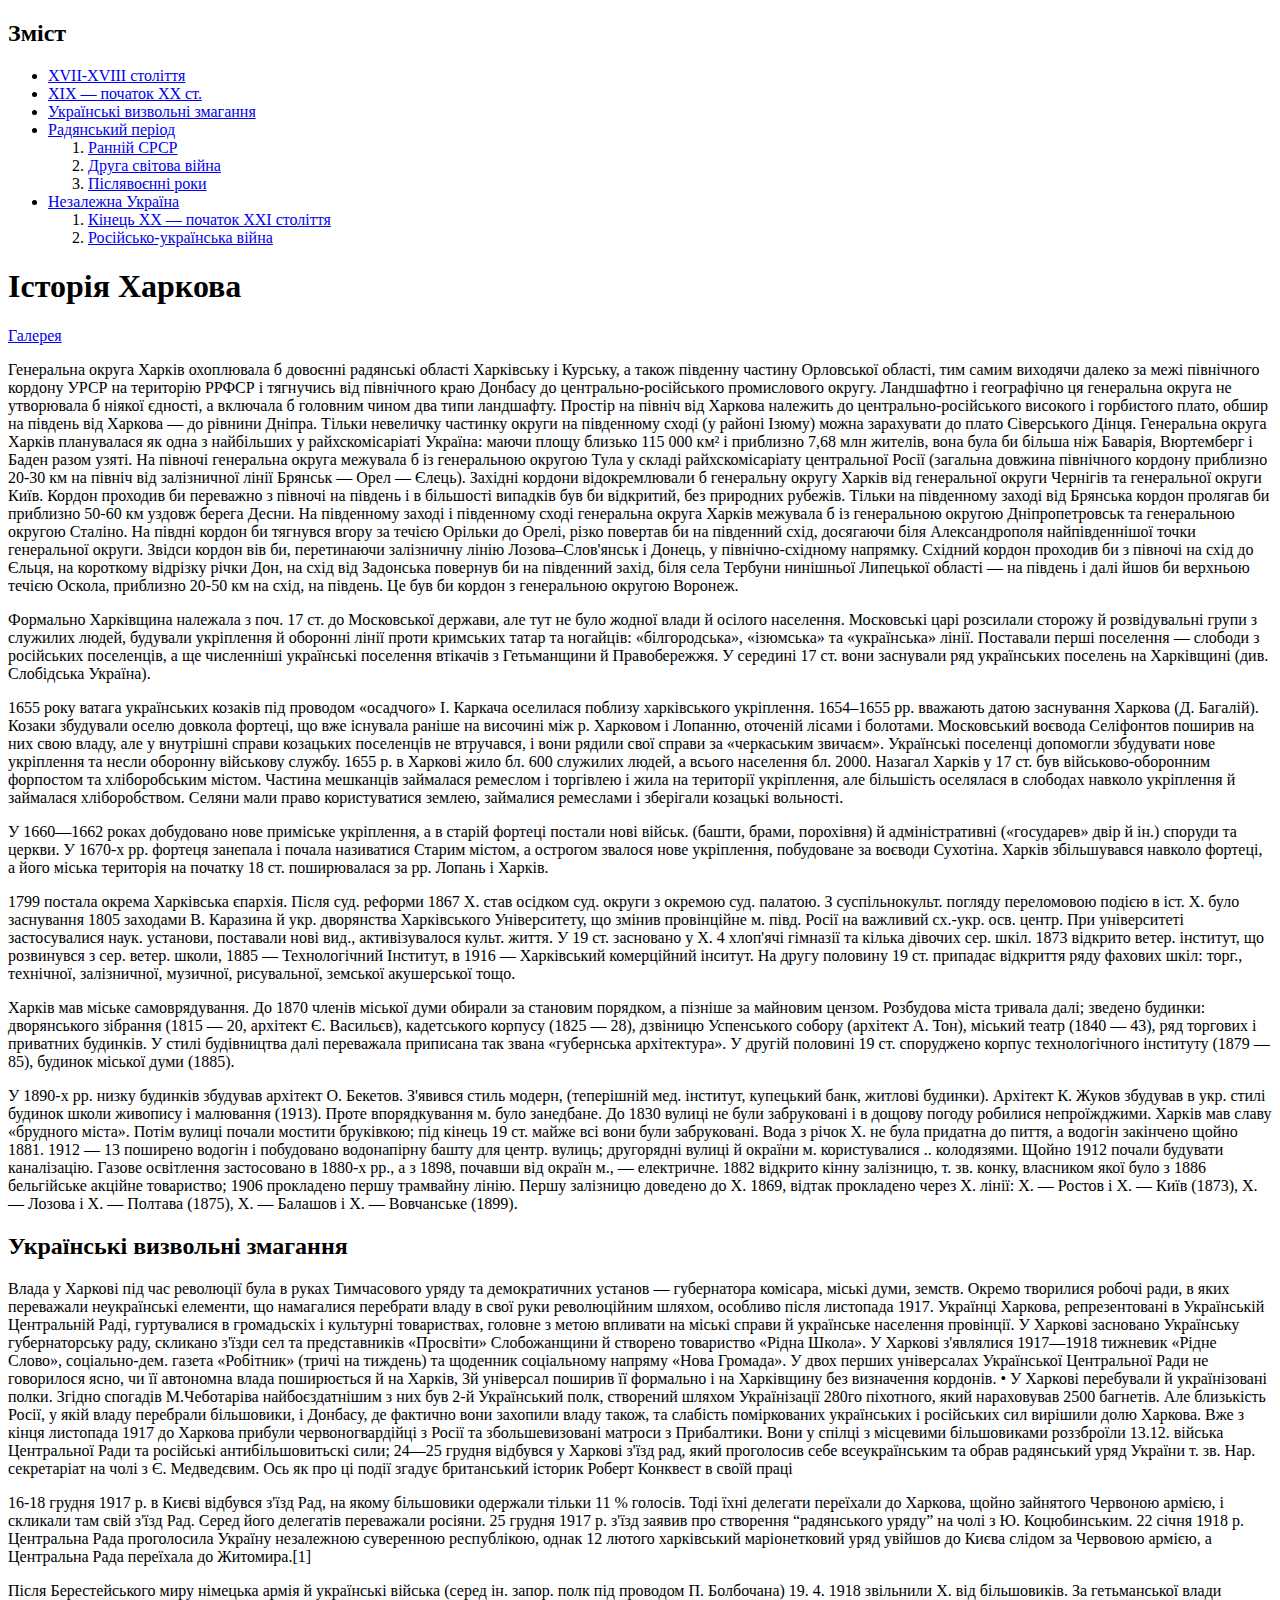
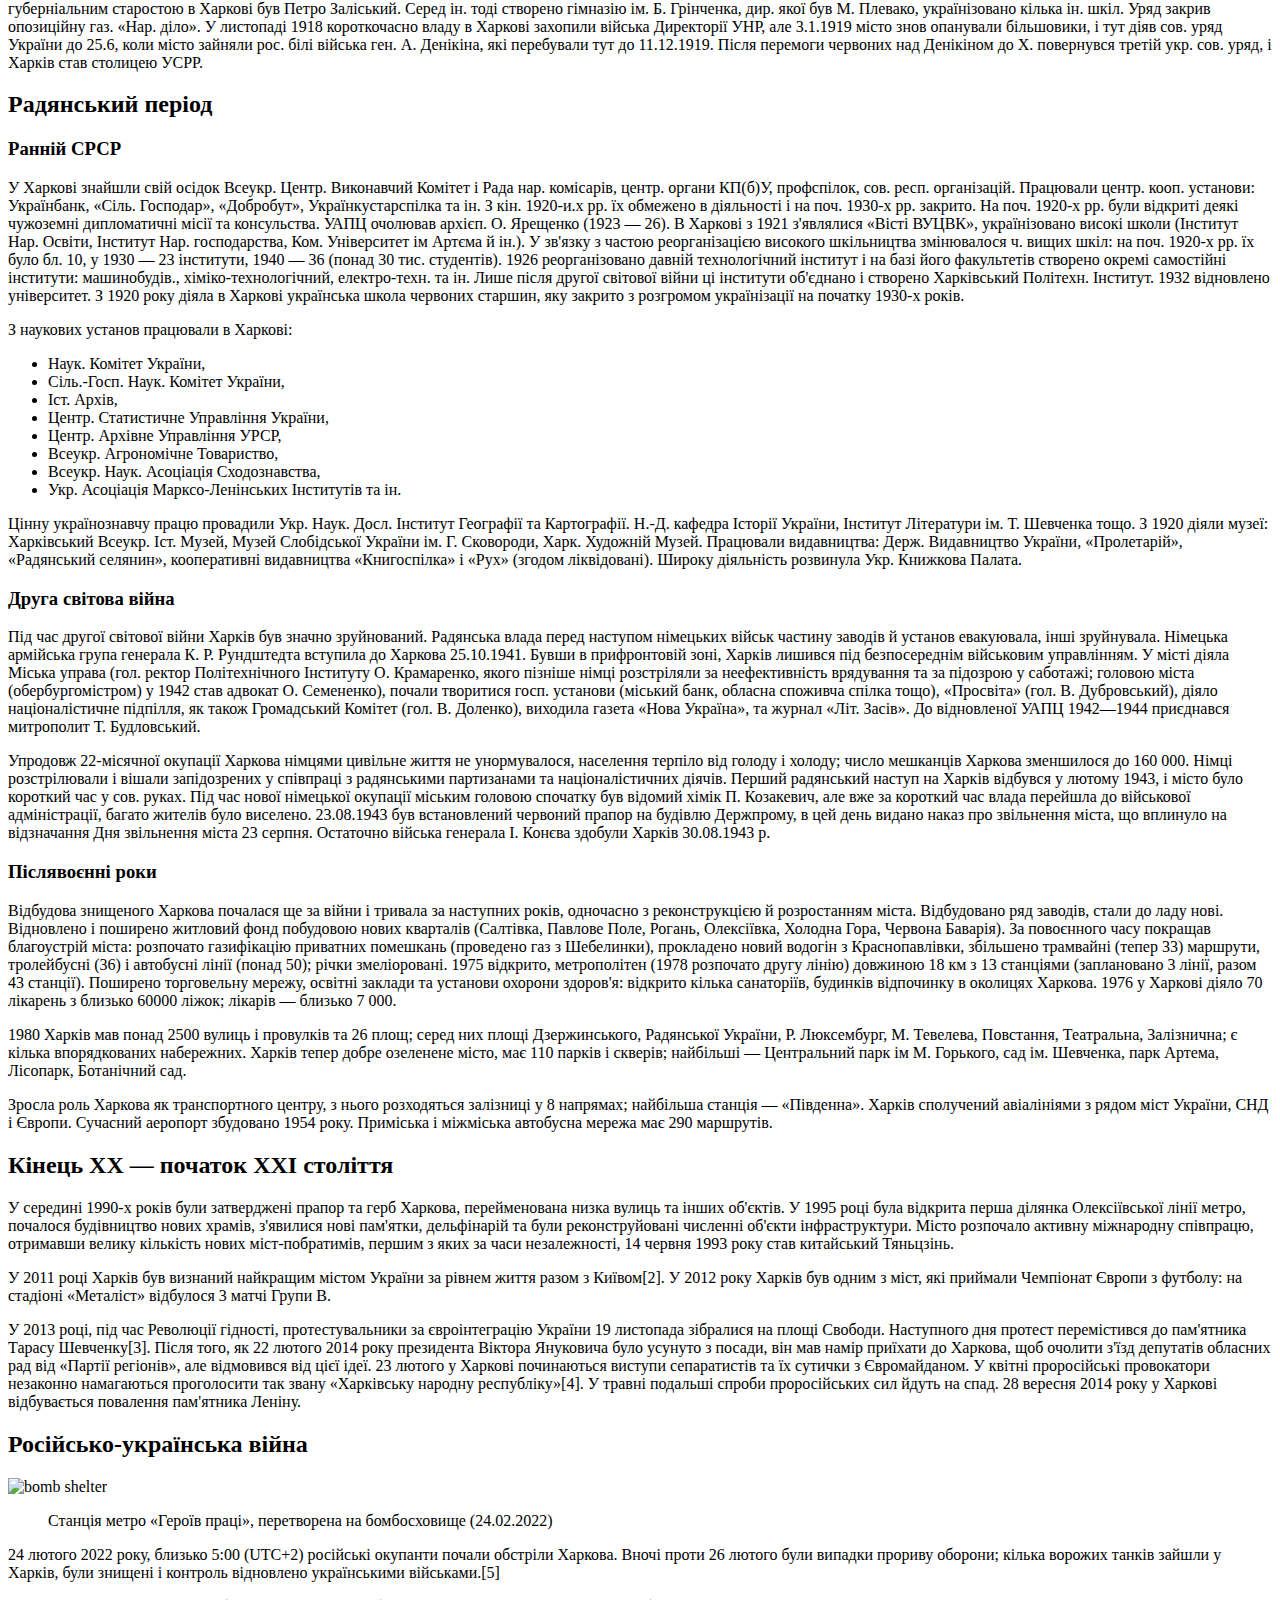
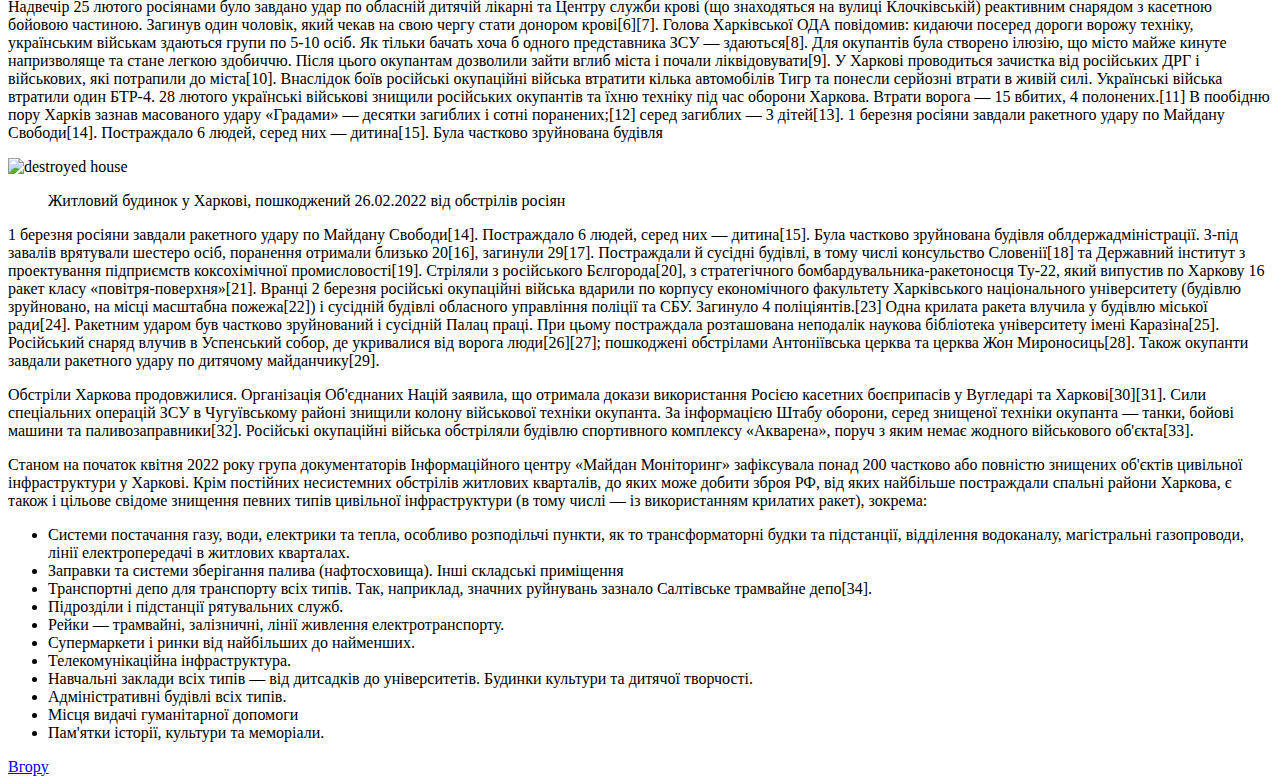
==== lesson_2/index.html @ e735620c "Add files via upload" ====
<!DOCTYPE html>
<html lang="uk">
<head>
	<meta charset="UTF-8">
	<meta name="viewport" content="width=device-width, initial-scale=1.0">
	<title>Lesson 2</title>
</head>
<body>
	<header class="header">
		<h2 id="content">Зміст</h2>
		<ul class="list">
			<li class="item">
				<a href="#idcentury">XVII-XVIII століття</a>
			</li>
			<li class="item">
				<a href="#idstart">XIX — початок XX ст.</a>
			</li>
			<li class="item">
				<a href="#idcompetition">Українські визвольні змагання</a>
			</li>
			<li class="item">
				<a href="#idperiod">Радянський період</a>
				<ol class="list">
					<li class="item">
						<a href="#early">Ранній СРСР</a>
					</li>
					<li class="item">
						<a href="#idwar">Друга світова війна</a>
					</li>
					<li class="item">
						<a href="#idyears">Післявоєнні роки</a>
					</li>
				</ol>
			</li>
			<li class="item">
				<a href="#idindependence">Незалежна Україна</a>
				<ol class="list">
					<li class="item">
						<a href="#iddevelopment">Кінець ХХ — початок ХХІ століття</a>
					</li>
					<li class="item">
						<a href="#iddefense">Російсько-українська війна</a>
					</li>
				</ol>
			</li>
		</ul>
	</header>
	<main class="page">
		<h1 class="title">Історія Харкова</h1>
		<a target="_blank" href="gallery.html">Галерея</a>
		<p>
			Генеральна округа Харків охоплювала б довоєнні радянські області Харківську і Курську, а також південну частину Орловської області, тим самим виходячи далеко за межі північного кордону УРСР на територію РРФСР і тягнучись від північного краю Донбасу до центрально-російського промислового округу. Ландшафтно і географічно ця генеральна округа не утворювала б ніякої єдності, а включала б головним чином два типи ландшафту. Простір на північ від Харкова належить до центрально-російського високого і горбистого плато, обшир на південь від Харкова — до рівнини Дніпра. Тільки невеличку частинку округи на південному сході (у районі Ізюму) можна зарахувати до плато Сіверського Дінця. Генеральна округа Харків планувалася як одна з найбільших у райхскомісаріаті Україна: маючи площу близько 115 000 км² і приблизно 7,68 млн жителів, вона була би більша ніж Баварія, Вюртемберг і Баден разом узяті. На півночі генеральна округа межувала б із генеральною округою Тула у складі райхскомісаріату центральної Росії (загальна довжина північного кордону приблизно 20-30 км на північ від залізничної лінії Брянськ — Орел — Єлець). Західні кордони відокремлювали б генеральну округу Харків від генеральної округи Чернігів та генеральної округи Київ. Кордон проходив би переважно з півночі на південь і в більшості випадків був би відкритий, без природних рубежів. Тільки на південному заході від Брянська кордон пролягав би приблизно 50-60 км уздовж берега Десни. На південному заході і південному сході генеральна округа Харків межувала б із генеральною округою Дніпропетровськ та генеральною округою Сталіно. На півдні кордон би тягнувся вгору за течією Орільки до Орелі, різко повертав би на південний схід, досягаючи біля Александрополя найпівденнішої точки генеральної округи. Звідси кордон вів би, перетинаючи залізничну лінію Лозова–Слов'янськ і Донець, у північно-східному напрямку. Східний кордон проходив би з півночі на схід до Єльця, на короткому відрізку річки Дон, на схід від Задонська повернув би на південний захід, біля села Тербуни нинішньої Липецької області — на південь і далі йшов би верхньою течією Оскола, приблизно 20-50 км на схід, на південь. Це був би кордон з генеральною округою Воронеж.
			
		</p>
		<div id="idcentury" class="century">
			<p class="text">
				Формально Харківщина належала з поч. 17 ст. до Московської держави, але тут не було жодної влади й осілого населення. Московські царі розсилали сторожу й розвідувальні групи з служилих людей, будували укріплення й оборонні лінії проти кримських татар та ногайців: «білгородська», «ізюмська» та «українська» лінії. Поставали перші поселення — слободи з російських поселенців, а ще численніші українські поселення втікачів з Гетьманщини й Правобережжя. У середині 17 ст. вони заснували ряд українських поселень на Харківщині (див. Слобідська Україна).
			</p>
			<p class="text">
				1655 року ватага українських козаків під проводом «осадчого» І. Каркача оселилася поблизу харківського укріплення. 1654–1655 pp. вважають датою заснування Харкова (Д. Багалій). Козаки збудували оселю довкола фортеці, що вже існувала раніше на височині між р. Харковом і Лопанню, оточеній лісами і болотами. Московський воєвода Селіфонтов поширив на них свою владу, але у внутрішні справи козацьких поселенців не втручався, і вони рядили свої справи за «черкаським звичаєм». Українські поселенці допомогли збудувати нове укріплення та несли оборонну військову службу. 1655 р. в Харкові жило бл. 600 служилих людей, а всього населення бл. 2000. Назагал Харків у 17 ст. був військово-оборонним форпостом та хліборобським містом. Частина мешканців займалася ремеслом і торгівлею і жила на території укріплення, але більшість оселялася в слободах навколо укріплення й займалася хліборобством. Селяни мали право користуватися землею, займалися ремеслами і зберігали козацькі вольності.
			</p>
			<p class="text">
				У 1660—1662 роках добудовано нове приміське укріплення, а в старій фортеці постали нові військ. (башти, брами, порохівня) й адміністративні («государев» двір й ін.) споруди та церкви. У 1670-х pp. фортеця занепала і почала називатися Старим містом, а острогом звалося нове укріплення, побудоване за воєводи Сухотіна. Харків збільшувався навколо фортеці, а його міська територія на початку 18 ст. поширювалася за pp. Лопань і Харків.
			</p>
		</div>
		<div id="idstart" class="start">
			<p class="text">
				1799 постала окрема Харківська єпархія. Після суд. реформи 1867 X. став осідком суд. округи з окремою суд. палатою. З суспільнокульт. погляду переломовою подією в іст. X. було заснування 1805 заходами В. Каразина й укр. дворянства Харківського Університету, що змінив провінційне м. півд. Росії на важливий сх.-укр. осв. центр. При університеті застосувалися наук. установи, поставали нові вид., активізувалося культ. життя. У 19 ст. засновано у X. 4 хлоп'ячі гімназії та кілька дівочих сер. шкіл. 1873 відкрито ветер. інститут, що розвинувся з сер. ветер. школи, 1885 — Технологічний Інститут, в 1916 — Харківський комерційний інситут. На другу половину 19 ст. припадає відкриття ряду фахових шкіл: торг., технічної, залізничної, музичної, рисувальної, земської акушерської тощо.
			</p>
			<p class="text">
				Харків мав міське самоврядування. До 1870 членів міської думи обирали за становим порядком, а пізніше за майновим цензом. Розбудова міста тривала далі; зведено будинки: дворянського зібрання (1815 — 20, архітект Є. Васильєв), кадетського корпусу (1825 — 28), дзвіницю Успенського собору (архітект А. Тон), міський театр (1840 — 43), ряд торгових і приватних будинків. У стилі будівництва далі переважала приписана так звана «губернська архітектура». У другій половині 19 ст. споруджено корпус технологічного інституту (1879 — 85), будинок міської думи (1885).
			</p>
			<p class="text">
				У 1890-х pp. низку будинків збудував архітект О. Бекетов. З'явився стиль модерн, (теперішній мед. інститут, купецький банк, житлові будинки). Архітект К. Жуков збудував в укр. стилі будинок школи живопису і малювання (1913). Проте впорядкування м. було занедбане. До 1830 вулиці не були забруковані і в дощову погоду робилися непроїжджими. Харків мав славу «брудного міста». Потім вулиці почали мостити бруківкою; під кінець 19 ст. майже всі вони були забруковані. Вода з річок X. не була придатна до пиття, а водогін закінчено щойно 1881. 1912 — 13 поширено водогін і побудовано водонапірну башту для центр. вулиць; другорядні вулиці й окраїни м. користувалися .. колодязями. Щойно 1912 почали будувати каналізацію. Газове освітлення застосовано в 1880-х pp., а з 1898, почавши від окраїн м., — електричне. 1882 відкрито кінну залізницю, т. зв. конку, власником якої було з 1886 бельгійське акційне товариство; 1906 прокладено першу трамвайну лінію. Першу залізницю доведено до X. 1869, відтак прокладено через X. лінії: X. — Ростов і X. — Київ (1873), X. — Лозова і X. — Полтава (1875), X. — Балашов і X. — Вовчанське (1899).
			</p>
		</div>
		<div id="idcompetition" class="competition">
			<h2 class="sub-title">
				Українські визвольні змагання
			</h2>
			<p class="text">
				Влада у Харкові під час революції була в руках Тимчасового уряду та демократичних установ — губернатора комісара, міські думи, земств. Окремо творилися робочі ради, в яких переважали неукраїнські елементи, що намагалися перебрати владу в свої руки революційним шляхом, особливо після листопада 1917. Українці Харкова, репрезентовані в Українській Центральній Раді, гуртувалися в громадьскіх і культурні товариствах, головне з метою впливати на міські справи й українське населення провінції. У Харкові засновано Українську губернаторську раду, скликано з'їзди сел та представників «Просвіти» Слобожанщини й створено товариство «Рідна Школа». У Харкові з'являлися 1917—1918 тижневик «Рідне Слово», соціально-дем. газета «Робітник» (тричі на тиждень) та щоденник соціальному напряму «Нова Громада». У двох перших універсалах Української Центральної Ради не говорилося ясно, чи її автономна влада поширюється й на Харків, 3й універсал поширив її формально і на Харківщину без визначення кордонів. • У Харкові перебували й українізовані полки. Згідно спогадів М.Чеботаріва найбоєздатнішим з них був 2-й Український полк, створений шляхом Українізації 280го піхотного, який нараховував 2500 багнетів. Але близькість Росії, у якій владу перебрали більшовики, і Донбасу, де фактично вони захопили владу також, та слабість поміркованих українських і російських сил вирішили долю Харкова. Вже з кінця листопада 1917 до Харкова прибули червоногвардійці з Росії та збольшевизовані матроси з Прибалтики. Вони у спілці з місцевими більшовиками роззброїли 13.12. війська Центральної Ради та російські антибільшовитьскі сили; 24—25 грудня відбувся у Харкові з'їзд рад, який проголосив себе всеукраїнським та обрав радянський уряд України т. зв. Нар. секретаріат на чолі з Є. Медведєвим. Ось як про ці події згадує британський історик Роберт Конквест в своїй праці
			</p>
			<p class="text">
				16-18 грудня 1917 p. в Києві відбувся з'їзд Рад, на якому більшовики одержали тільки 11 % голосів. Тоді їхні делегати переїхали до Харкова, щойно зайнятого Червоною армією, і скликали там свій з'їзд Рад. Серед його делегатів переважали росіяни. 25 грудня 1917 p. з'їзд заявив про створення “радянського уряду” на чолі з Ю. Коцюбинським. 22 січня 1918 p. Центральна Рада проголосила Україну незалежною суверенною республікою, однак 12 лютого харківський маріонетковий уряд увійшов до Києва слідом за Червовою армією, а Центральна Рада переїхала до Житомира.[1]
			</p>
			<p class="text">
				Після Берестейського миру німецька армія й українські війська (серед ін. запор. полк під проводом П. Болбочана) 19. 4. 1918 звільнили X. від більшовиків. За гетьманської влади губерніальним старостою в Харкові був Петро Заліський. Серед ін. тоді створено гімназію ім. Б. Грінченка, дир. якої був М. Плевако, українізовано кілька ін. шкіл. Уряд закрив опозиційну газ. «Нар. діло». У листопаді 1918 короткочасно владу в Харкові захопили війська Директорії УНР, але 3.1.1919 місто знов опанували більшовики, і тут діяв сов. уряд України до 25.6, коли місто зайняли рос. білі війська ген. А. Денікіна, які перебували тут до 11.12.1919. Після перемоги червоних над Денікіном до X. повернувся третій укр. сов. уряд, і Харків став столицею УСРР.
			</p>
		</div>
		<div id="idperiod" class="period">
			<h2 class="sub-title">
				Радянський період
			</h2>
			<h3 id="early">Ранній СРСР</h3>
			<p class="text">
				У Харкові знайшли свій осідок Всеукр. Центр. Виконавчий Комітет і Рада нар. комісарів, центр. органи КП(б)У, профспілок, сов. респ. організацій. Працювали центр. кооп. установи: Українбанк, «Сіль. Господар», «Добробут», Українкустарспілка та ін. З кін. 1920-и.х pp. їх обмежено в діяльності і на поч. 1930-х pp. закрито. На поч. 1920-х pp. були відкриті деякі чужоземні дипломатичні місії та консульства. УАПЦ очолював архієп. О. Ярещенко (1923 — 26). В Харкові з 1921 з'являлися «Вісті ВУЦВК», українізовано високі школи (Інститут Нар. Освіти, Інститут Нар. господарства, Ком. Університет ім Артєма й ін.). У зв'язку з частою реорганізацією високого шкільництва змінювалося ч. вищих шкіл: на поч. 1920-х pp. їх було бл. 10, у 1930 — 23 інститути, 1940 — 36 (понад 30 тис. студентів). 1926 реорганізовано давній технологічний інститут і на базі його факультетів створено окремі самостійні інститути: машинобудів., хіміко-технологічний, електро-техн. та ін. Лише після другої світової війни ці інститути об'єднано і створено Харківський Політехн. Інститут. 1932 відновлено університет. З 1920 року діяла в Харкові українська школа червоних старшин, яку закрито з розгромом українізації на початку 1930-х років.
			</p>
			<p class="text">
				З наукових установ працювали в Харкові:
			</p>
			<ul class="list">
				<li>Наук. Комітет України,</li>
				<li>Сіль.-Госп. Наук. Комітет України,</li>
				<li>Іст. Архів,</li>
				<li>Центр. Статистичне Управління України,</li>
				<li>Центр. Архівне Управління УРСР,</li>
				<li>Всеукр. Агрономічне Товариство,</li>
				<li>Всеукр. Наук. Асоціація Сходознавства,</li>
				<li>Укр. Асоціація Марксо-Ленінських Інститутів та ін.</li>
			</ul>
			<p class="text">
				Цінну українознавчу працю провадили Укр. Наук. Досл. Інститут Географії та Картографії. Н.-Д. кафедра Історії України, Інститут Літератури ім. Т. Шевченка тощо. З 1920 діяли музеї: Харківський Всеукр. Іст. Музей, Музей Слобідської України ім. Г. Сковороди, Харк. Художній Музей. Працювали видавництва: Держ. Видавництво України, «Пролетарій», «Радянський селянин», кооперативні видавництва «Книгоспілка» і «Рух» (згодом ліквідовані). Широку діяльність розвинула Укр. Книжкова Палата.
			</p>
			<div id="idwar" class="war">
				<h3>Друга світова війна</h3>
				<p class="text">
					Під час другої світової війни Харків був значно зруйнований. Радянська влада перед наступом німецьких військ частину заводів й установ евакуювала, інші зруйнувала. Німецька армійська група генерала К. Р. Рундштедта вступила до Харкова 25.10.1941. Бувши в прифронтовій зоні, Харків лишився під безпосереднім військовим управлінням. У місті діяла Міська управа (гол. ректор Політехнічного Інституту О. Крамаренко, якого пізніше німці розстріляли за неефективність врядування та за підозрою у саботажі; головою міста (обербургомістром) у 1942 став адвокат О. Семененко), почали творитися госп. установи (міський банк, обласна споживча спілка тощо), «Просвіта» (гол. В. Дубровський), діяло націоналістичне підпілля, як також Громадський Комітет (гол. В. Доленко), виходила газета «Нова Україна», та журнал «Літ. Засів». До відновленої УАПЦ 1942—1944 приєднався митрополит Т. Будловський.
				</p>
				<p class="text">
					Упродовж 22-місячної окупації Харкова німцями цивільне життя не унормувалося, населення терпіло від голоду і холоду; число мешканців Харкова зменшилося до 160 000. Німці розстрілювали і вішали запідозрених у співпраці з радянськими партизанами та націоналістичних діячів. Перший радянський наступ на Харків відбувся у лютому 1943, і місто було короткий час у сов. руках. Під час нової німецької окупації міським головою спочатку був відомий хімік П. Козакевич, але вже за короткий час влада перейшла до військової адміністрації, багато жителів було виселено. 23.08.1943 був встановлений червоний прапор на будівлю Держпрому, в цей день видано наказ про звільнення міста, що вплинуло на відзначання Дня звільнення міста 23 серпня. Остаточно війська генерала І. Конєва здобули Харків 30.08.1943 р.
				</p>
			</div>
			<div id="idyears" class="years">
				<h3>Післявоєнні роки</h3>
				<p class="text">
					Відбудова знищеного Харкова почалася ще за війни і тривала за наступних років, одночасно з реконструкцією й розростанням міста. Відбудовано ряд заводів, стали до ладу нові. Відновлено і поширено житловий фонд побудовою нових кварталів (Салтівка, Павлове Поле, Рогань, Олексіївка, Холодна Гора, Червона Баварія). За повоєнного часу покращав благоустрій міста: розпочато газифікацію приватних помешкань (проведено газ з Шебелинки), прокладено новий водогін з Краснопавлівки, збільшено трамвайні (тепер 33) маршрути, тролейбусні (36) і автобусні лінії (понад 50); річки змеліоровані. 1975 відкрито, метрополітен (1978 розпочато другу лінію) довжиною 18 км з 13 станціями (заплановано 3 лінії, разом 43 станції). Поширено торговельну мережу, освітні заклади та установи охорони здоров'я: відкрито кілька санаторіїв, будинків відпочинку в околицях Харкова. 1976 у Харкові діяло 70 лікарень з близько 60000 ліжок; лікарів — близько 7 000.
				</p>
				<p class="text">
					1980 Харків мав понад 2500 вулиць і провулків та 26 площ; серед них площі Дзержинського, Радянської України, Р. Люксембург, М. Тевелева, Повстання, Театральна, Залізнична; є кілька впорядкованих набережних. Харків тепер добре озеленене місто, має 110 парків і скверів; найбільші — Центральний парк ім М. Горького, сад ім. Шевченка, парк Артема, Лісопарк, Ботанічний сад.
				</p>
				<p class="text">
					Зросла роль Харкова як транспортного центру, з нього розходяться залізниці у 8 напрямах; найбільша станція — «Південна». Харків сполучений авіалініями з рядом міст України, СНД і Європи. Сучасний аеропорт збудовано 1954 року. Приміська і міжміська автобусна мережа має 290 маршрутів.
				</p>
			</div>
			<div id="idindependence" class="independence">
				<div class="development">
					<h2 id="iddevelopment" class="sub-title">Кінець ХХ — початок ХХІ століття</h2>
					<p class="text">
						У середині 1990-х років були затверджені прапор та герб Харкова, перейменована низка вулиць та інших об'єктів. У 1995 році була відкрита перша ділянка Олексіївської лінії метро, почалося будівництво нових храмів, з'явилися нові пам'ятки, дельфінарій та були реконструйовані численні об'єкти інфраструктури. Місто розпочало активну міжнародну співпрацю, отримавши велику кількість нових міст-побратимів, першим з яких за часи незалежності, 14 червня 1993 року став китайський Тяньцзінь.
					</p>
					<p class="text">
						У 2011 році Харків був визнаний найкращим містом України за рівнем життя разом з Київом[2]. У 2012 року Харків був одним з міст, які приймали Чемпіонат Європи з футболу: на стадіоні «Металіст» відбулося 3 матчі Групи В.
					</p>
					<p class="text">
						У 2013 році, під час Революції гідності, протестувальники за євроінтеграцію України 19 листопада зібралися на площі Свободи. Наступного дня протест перемістився до пам'ятника Тарасу Шевченку[3]. Після того, як 22 лютого 2014 року президента Віктора Януковича було усунуто з посади, він мав намір приїхати до Харкова, щоб очолити з'їзд депутатів обласних рад від «Партії регіонів», але відмовився від цієї ідеї. 23 лютого у Харкові починаються виступи сепаратистів та їх сутички з Євромайданом. У квітні проросійські провокатори незаконно намагаються проголосити так звану «Харківську народну республіку»[4]. У травні подальші спроби проросійських сил йдуть на спад. 28 вересня 2014 року у Харкові відбувається повалення пам'ятника Леніну.
					</p>
				</div>
				<div id="iddefense" class="defense">
					<h2 class="sub-title">Російсько-українська війна</h2>
					<img src="img/image-2.jpg" alt="bomb shelter">
					<figure>Станція метро «Героїв праці», перетворена на бомбосховище (24.02.2022)</figure>
					<p>
						24 лютого 2022 року, близько 5:00 (UTC+2) російські окупанти почали обстріли Харкова. Вночі проти 26 лютого були випадки прориву оборони; кілька ворожих танків зайшли у Харків, були знищені і контроль відновлено українськими військами.[5]
					</p>
					<p>
						Надвечір 25 лютого росіянами було завдано удар по обласній дитячій лікарні та Центру служби крові (що знаходяться на вулиці Клочківській) реактивним снарядом з касетною бойовою частиною. Загинув один чоловік, який чекав на свою чергу стати донором крові[6][7]. Голова Харківської ОДА повідомив: кидаючи посеред дороги ворожу техніку, українським військам здаються групи по 5-10 осіб. Як тільки бачать хоча б одного представника ЗСУ — здаються[8]. Для окупантів була створено ілюзію, що місто майже кинуте напризволяще та стане легкою здобиччю. Після цього окупантам дозволили зайти вглиб міста і почали ліквідовувати[9]. У Харкові проводиться зачистка від російських ДРГ і військових, які потрапили до міста[10]. Внаслідок боїв російські окупаційні війська втратити кілька автомобілів Тигр та понесли серйозні втрати в живій силі. Українські війська втратили один БТР-4. 28 лютого українські військові знищили російських окупантів та їхню техніку під час оборони Харкова. Втрати ворога — 15 вбитих, 4 полонених.[11] В пообідню пору Харків зазнав масованого удару «Градами» — десятки загиблих і сотні поранених;[12] серед загиблих — 3 дітей[13]. 1 березня росіяни завдали ракетного удару по Майдану Свободи[14]. Постраждало 6 людей, серед них — дитина[15]. Була частково зруйнована будівля
					</p>
					<img src="img/image-1.jpg" alt="destroyed house">
					<figure>Житловий будинок у Харкові, пошкоджений 26.02.2022 від обстрілів росіян</figure>
					<p>
						1 березня росіяни завдали ракетного удару по Майдану Свободи[14]. Постраждало 6 людей, серед них — дитина[15]. Була частково зруйнована будівля облдержадміністрації. З-під завалів врятували шестеро осіб, поранення отримали близько 20[16], загинули 29[17]. Постраждали й сусідні будівлі, в тому числі консульство Словенії[18] та Державний інститут з проектування підприємств коксохімічної промисловості[19]. Стріляли з російського Бєлгорода[20], з стратегічного бомбардувальника-ракетоносця Ту-22, який випустив по Харкову 16 ракет класу «повітря-поверхня»[21]. Вранці 2 березня російські окупаційні війська вдарили по корпусу економічного факультету Харківського національного університету (будівлю зруйновано, на місці масштабна пожежа[22]) і сусідній будівлі обласного управління поліції та СБУ. Загинуло 4 поліціянтів.[23] Одна крилата ракета влучила у будівлю міської ради[24]. Ракетним ударом був частково зруйнований і сусідній Палац праці. При цьому постраждала розташована неподалік наукова бібліотека університету імені Каразіна[25]. Російський снаряд влучив в Успенський собор, де укривалися від ворога люди[26][27]; пошкоджені обстрілами Антоніївська церква та церква Жон Мироносиць[28]. Також окупанти завдали ракетного удару по дитячому майданчику[29].
					</p>
					<p>
						Обстріли Харкова продовжилися. Організація Об'єднаних Націй заявила, що отримала докази використання Росією касетних боєприпасів у Вугледарі та Харкові[30][31]. Сили спеціальних операцій ЗСУ в Чугуївському районі знищили колону військової техніки окупанта. За інформацією Штабу оборони, серед знищеної техніки окупанта — танки, бойові машини та паливозаправники[32]. Російські окупаційні війська обстріляли будівлю спортивного комплексу «Акварена», поруч з яким немає жодного військового об'єкта[33].
					</p>
				</div>
			</div>
		</div>
	</main>
	<footer class="footer">
		<p>
			Станом на початок квітня 2022 року група документаторів Інформаційного центру «Майдан Моніторинг» зафіксувала понад 200 частково або повністю знищених об'єктів цивільної інфраструктури у Харкові. Крім постійних несистемних обстрілів житлових кварталів, до яких може добити зброя РФ, від яких найбільше постраждали спальні райони Харкова, є також і цільове свідоме знищення певних типів цивільної інфраструктури (в тому числі — із використанням крилатих ракет), зокрема:
		</p>
		<ul class="list">
			<li class="item">
				Системи постачання газу, води, електрики та тепла, особливо розподільчі пункти, як то трансформаторні будки та підстанції, відділення водоканалу, магістральні газопроводи, лінії електропередачі в житлових кварталах.
			</li>
			<li class="item">
				Заправки та системи зберігання палива (нафтосховища). Інші складські приміщення
			</li>
			<li class="item">
				Транспортні депо для транспорту всіх типів. Так, наприклад, значних руйнувань зазнало Салтівське трамвайне депо[34].
			</li>
			<li class="item">
				Підрозділи і підстанції рятувальних служб.
			</li>
			<li class="item">
				<span>Рейки — трамвайні, залізничні, лінії живлення електротранспорту.</span>
			</li>
			<li class="item">
				Супермаркети і ринки від найбільших до найменших.
			</li>
			<li class="item">
				Телекомунікаційна інфраструктура.
			</li>
			<li class="item">
				Навчальні заклади всіх типів — від дитсадків до університетів. Будинки культури та дитячої творчості.
			</li>
			<li class="item">
				Адміністративні будівлі всіх типів.
			</li>
			<li class="item">
				Місця видачі гуманітарної допомоги
			</li>
			<li class="item">
				Пам'ятки історії, культури та меморіали.
			</li>
		</ul>
		<a href="#content">Вгору</a>
	</footer>
</body>
</html>
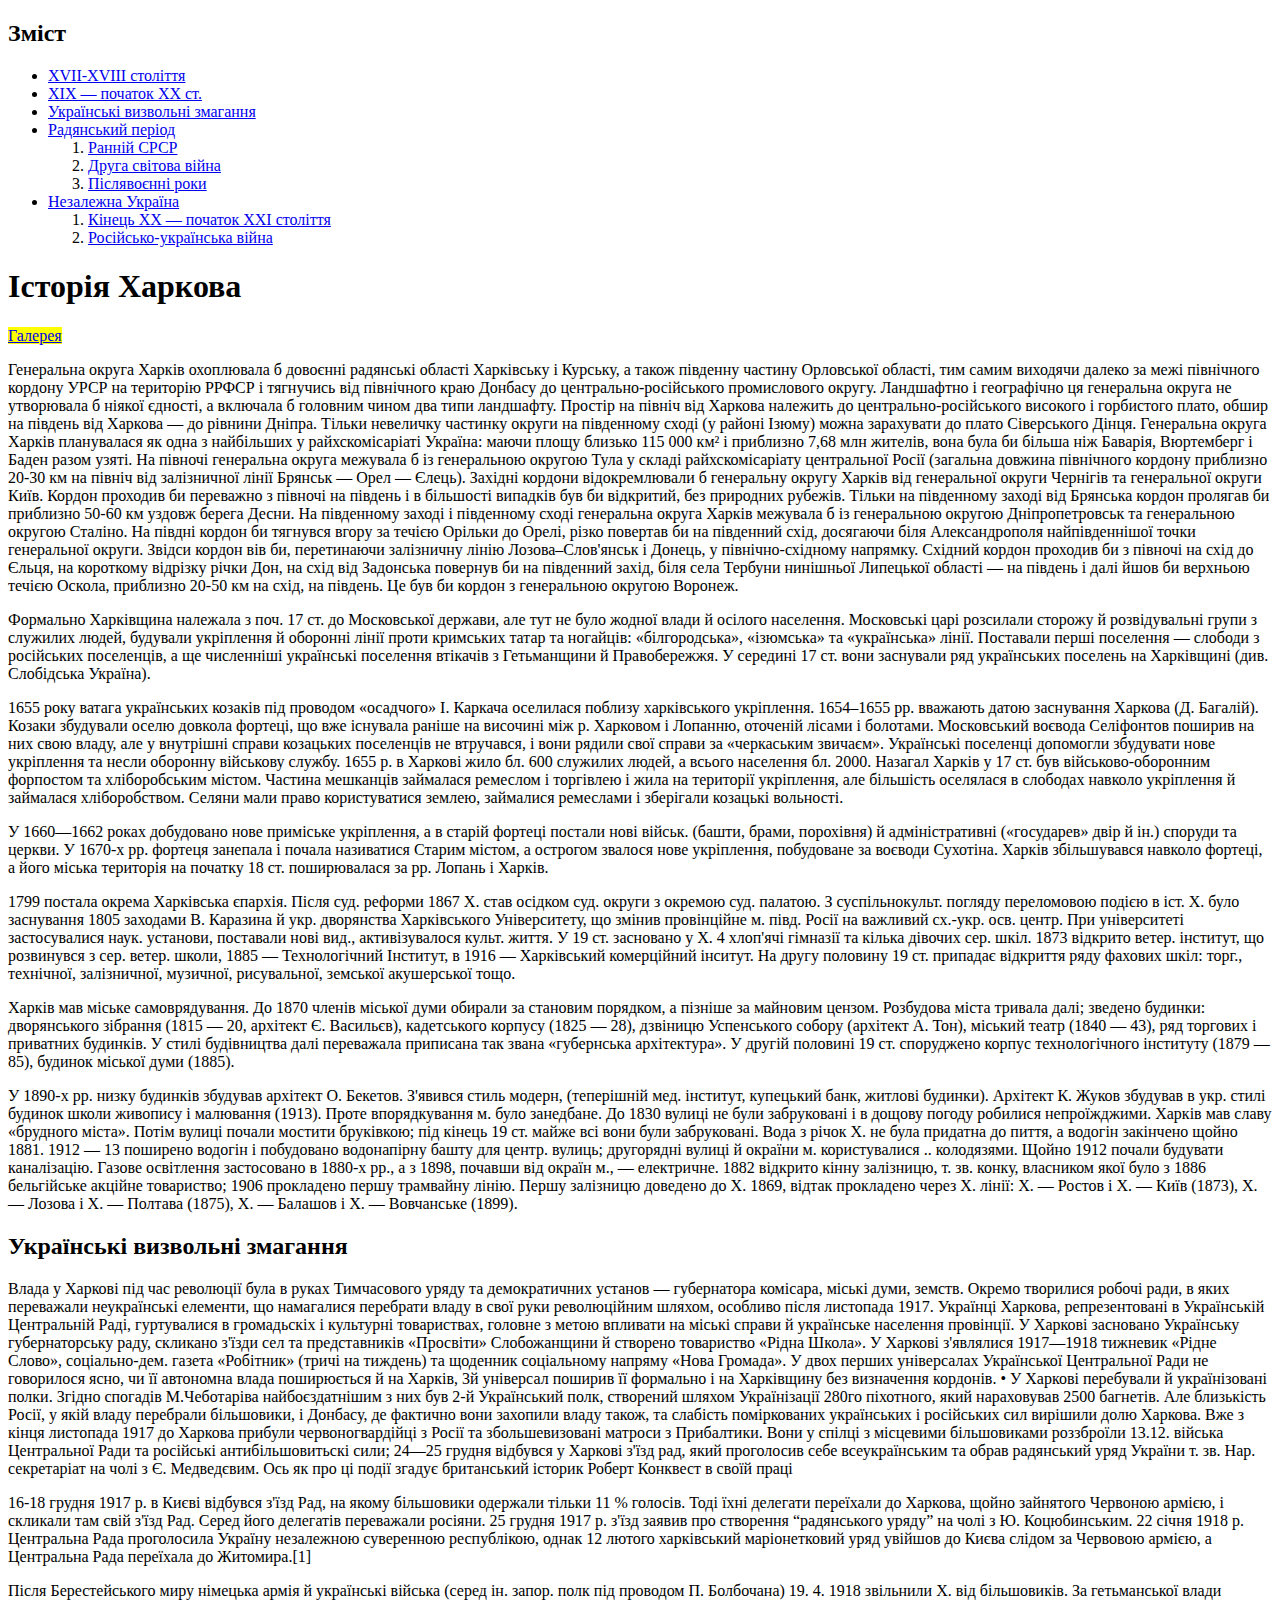
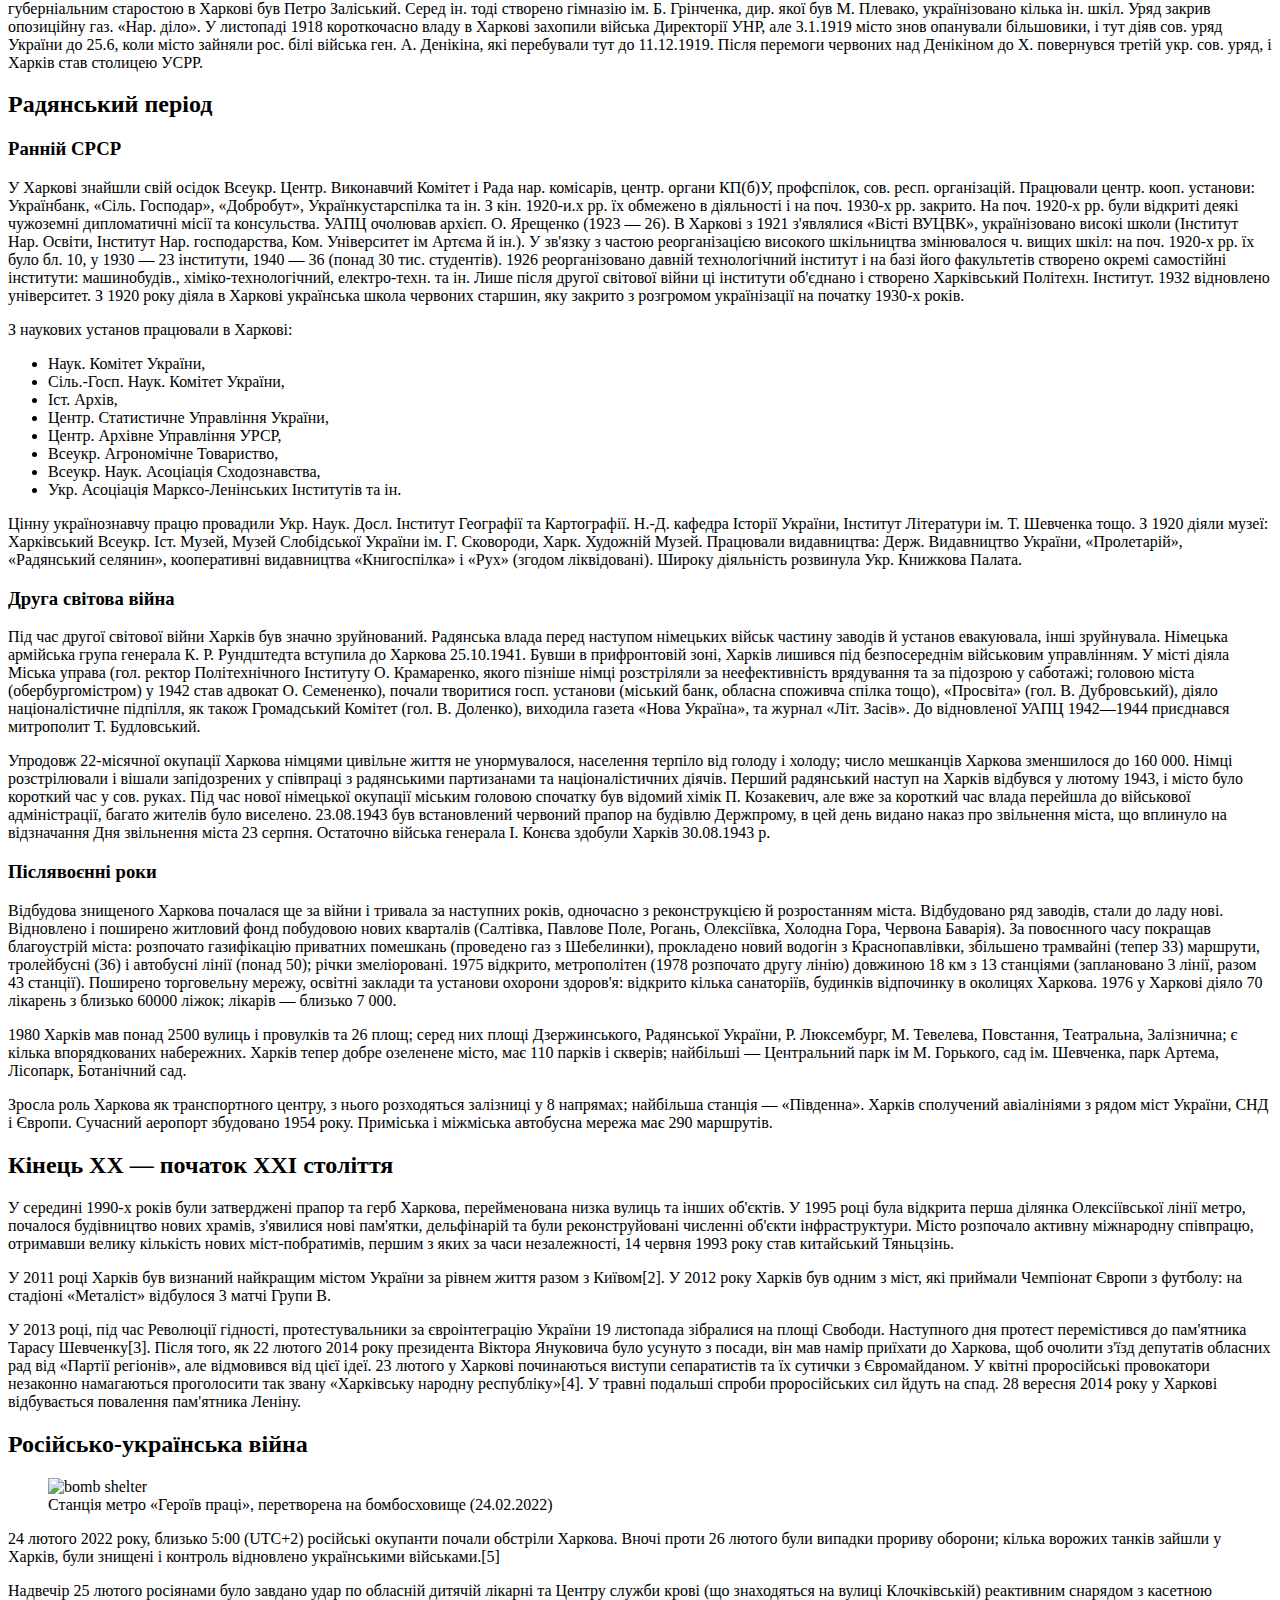
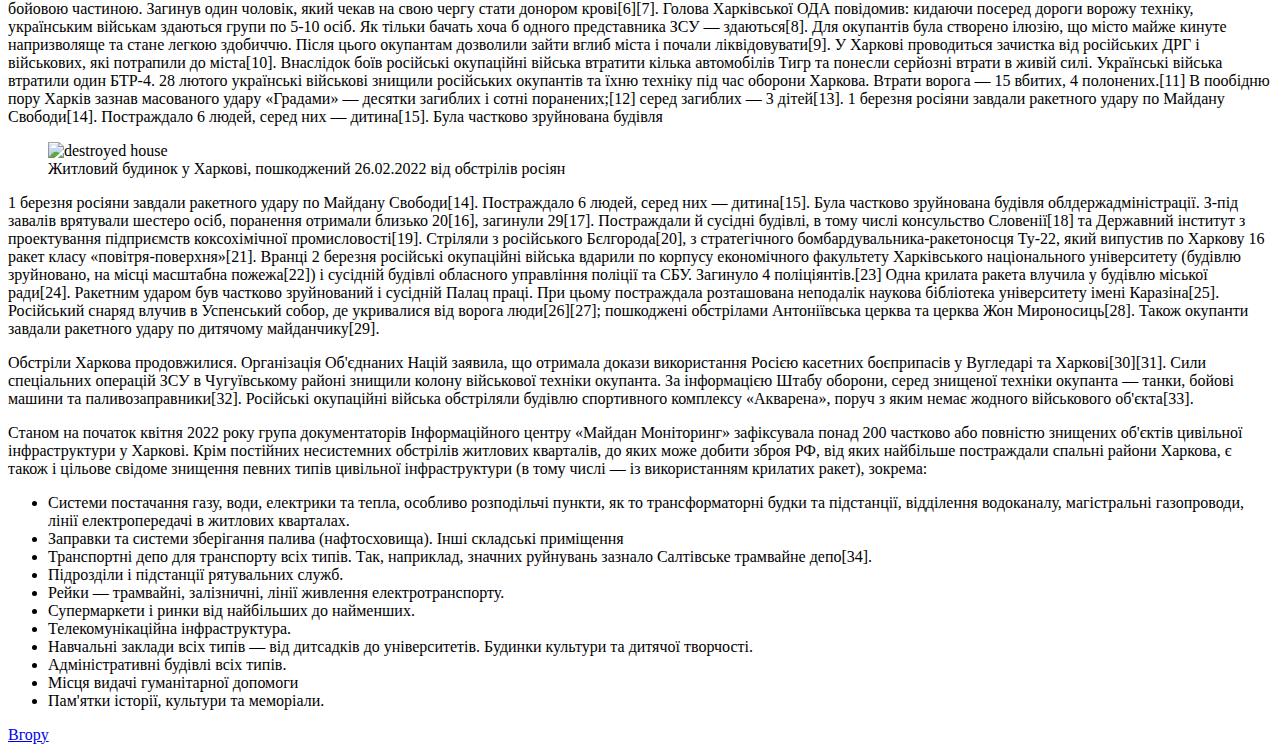
==== commit 2bb0f0c4: "Add files via upload" ====
--- a/lesson_2/index.html
+++ b/lesson_2/index.html
@@ -47,7 +47,7 @@
 	</header>
 	<main class="page">
 		<h1 class="title">Історія Харкова</h1>
-		<a target="_blank" href="gallery.html">Галерея</a>
+		<mark><a target="_blank" href="gallery.html">Галерея</a></mark>
 		<p>
 			Генеральна округа Харків охоплювала б довоєнні радянські області Харківську і Курську, а також південну частину Орловської області, тим самим виходячи далеко за межі північного кордону УРСР на територію РРФСР і тягнучись від північного краю Донбасу до центрально-російського промислового округу. Ландшафтно і географічно ця генеральна округа не утворювала б ніякої єдності, а включала б головним чином два типи ландшафту. Простір на північ від Харкова належить до центрально-російського високого і горбистого плато, обшир на південь від Харкова — до рівнини Дніпра. Тільки невеличку частинку округи на південному сході (у районі Ізюму) можна зарахувати до плато Сіверського Дінця. Генеральна округа Харків планувалася як одна з найбільших у райхскомісаріаті Україна: маючи площу близько 115 000 км² і приблизно 7,68 млн жителів, вона була би більша ніж Баварія, Вюртемберг і Баден разом узяті. На півночі генеральна округа межувала б із генеральною округою Тула у складі райхскомісаріату центральної Росії (загальна довжина північного кордону приблизно 20-30 км на північ від залізничної лінії Брянськ — Орел — Єлець). Західні кордони відокремлювали б генеральну округу Харків від генеральної округи Чернігів та генеральної округи Київ. Кордон проходив би переважно з півночі на південь і в більшості випадків був би відкритий, без природних рубежів. Тільки на південному заході від Брянська кордон пролягав би приблизно 50-60 км уздовж берега Десни. На південному заході і південному сході генеральна округа Харків межувала б із генеральною округою Дніпропетровськ та генеральною округою Сталіно. На півдні кордон би тягнувся вгору за течією Орільки до Орелі, різко повертав би на південний схід, досягаючи біля Александрополя найпівденнішої точки генеральної округи. Звідси кордон вів би, перетинаючи залізничну лінію Лозова–Слов'янськ і Донець, у північно-східному напрямку. Східний кордон проходив би з півночі на схід до Єльця, на короткому відрізку річки Дон, на схід від Задонська повернув би на південний захід, біля села Тербуни нинішньої Липецької області — на південь і далі йшов би верхньою течією Оскола, приблизно 20-50 км на схід, на південь. Це був би кордон з генеральною округою Воронеж.
 			
@@ -148,16 +148,20 @@
 				</div>
 				<div id="iddefense" class="defense">
 					<h2 class="sub-title">Російсько-українська війна</h2>
-					<img src="img/image-2.jpg" alt="bomb shelter">
-					<figure>Станція метро «Героїв праці», перетворена на бомбосховище (24.02.2022)</figure>
+					<figure>
+						<img src="img/image-2.jpg" alt="bomb shelter">
+						<figcaption>Станція метро «Героїв праці», перетворена на бомбосховище (24.02.2022)</figcaption>
+					</figure>
 					<p>
 						24 лютого 2022 року, близько 5:00 (UTC+2) російські окупанти почали обстріли Харкова. Вночі проти 26 лютого були випадки прориву оборони; кілька ворожих танків зайшли у Харків, були знищені і контроль відновлено українськими військами.[5]
 					</p>
 					<p>
 						Надвечір 25 лютого росіянами було завдано удар по обласній дитячій лікарні та Центру служби крові (що знаходяться на вулиці Клочківській) реактивним снарядом з касетною бойовою частиною. Загинув один чоловік, який чекав на свою чергу стати донором крові[6][7]. Голова Харківської ОДА повідомив: кидаючи посеред дороги ворожу техніку, українським військам здаються групи по 5-10 осіб. Як тільки бачать хоча б одного представника ЗСУ — здаються[8]. Для окупантів була створено ілюзію, що місто майже кинуте напризволяще та стане легкою здобиччю. Після цього окупантам дозволили зайти вглиб міста і почали ліквідовувати[9]. У Харкові проводиться зачистка від російських ДРГ і військових, які потрапили до міста[10]. Внаслідок боїв російські окупаційні війська втратити кілька автомобілів Тигр та понесли серйозні втрати в живій силі. Українські війська втратили один БТР-4. 28 лютого українські військові знищили російських окупантів та їхню техніку під час оборони Харкова. Втрати ворога — 15 вбитих, 4 полонених.[11] В пообідню пору Харків зазнав масованого удару «Градами» — десятки загиблих і сотні поранених;[12] серед загиблих — 3 дітей[13]. 1 березня росіяни завдали ракетного удару по Майдану Свободи[14]. Постраждало 6 людей, серед них — дитина[15]. Була частково зруйнована будівля
 					</p>
-					<img src="img/image-1.jpg" alt="destroyed house">
-					<figure>Житловий будинок у Харкові, пошкоджений 26.02.2022 від обстрілів росіян</figure>
+					<figure>
+						<img src="img/image-1.jpg" alt="destroyed house">
+						<figcaption>Житловий будинок у Харкові, пошкоджений 26.02.2022 від обстрілів росіян</figcaption>
+					</figure>	
 					<p>
 						1 березня росіяни завдали ракетного удару по Майдану Свободи[14]. Постраждало 6 людей, серед них — дитина[15]. Була частково зруйнована будівля облдержадміністрації. З-під завалів врятували шестеро осіб, поранення отримали близько 20[16], загинули 29[17]. Постраждали й сусідні будівлі, в тому числі консульство Словенії[18] та Державний інститут з проектування підприємств коксохімічної промисловості[19]. Стріляли з російського Бєлгорода[20], з стратегічного бомбардувальника-ракетоносця Ту-22, який випустив по Харкову 16 ракет класу «повітря-поверхня»[21]. Вранці 2 березня російські окупаційні війська вдарили по корпусу економічного факультету Харківського національного університету (будівлю зруйновано, на місці масштабна пожежа[22]) і сусідній будівлі обласного управління поліції та СБУ. Загинуло 4 поліціянтів.[23] Одна крилата ракета влучила у будівлю міської ради[24]. Ракетним ударом був частково зруйнований і сусідній Палац праці. При цьому постраждала розташована неподалік наукова бібліотека університету імені Каразіна[25]. Російський снаряд влучив в Успенський собор, де укривалися від ворога люди[26][27]; пошкоджені обстрілами Антоніївська церква та церква Жон Мироносиць[28]. Також окупанти завдали ракетного удару по дитячому майданчику[29].
 					</p>
